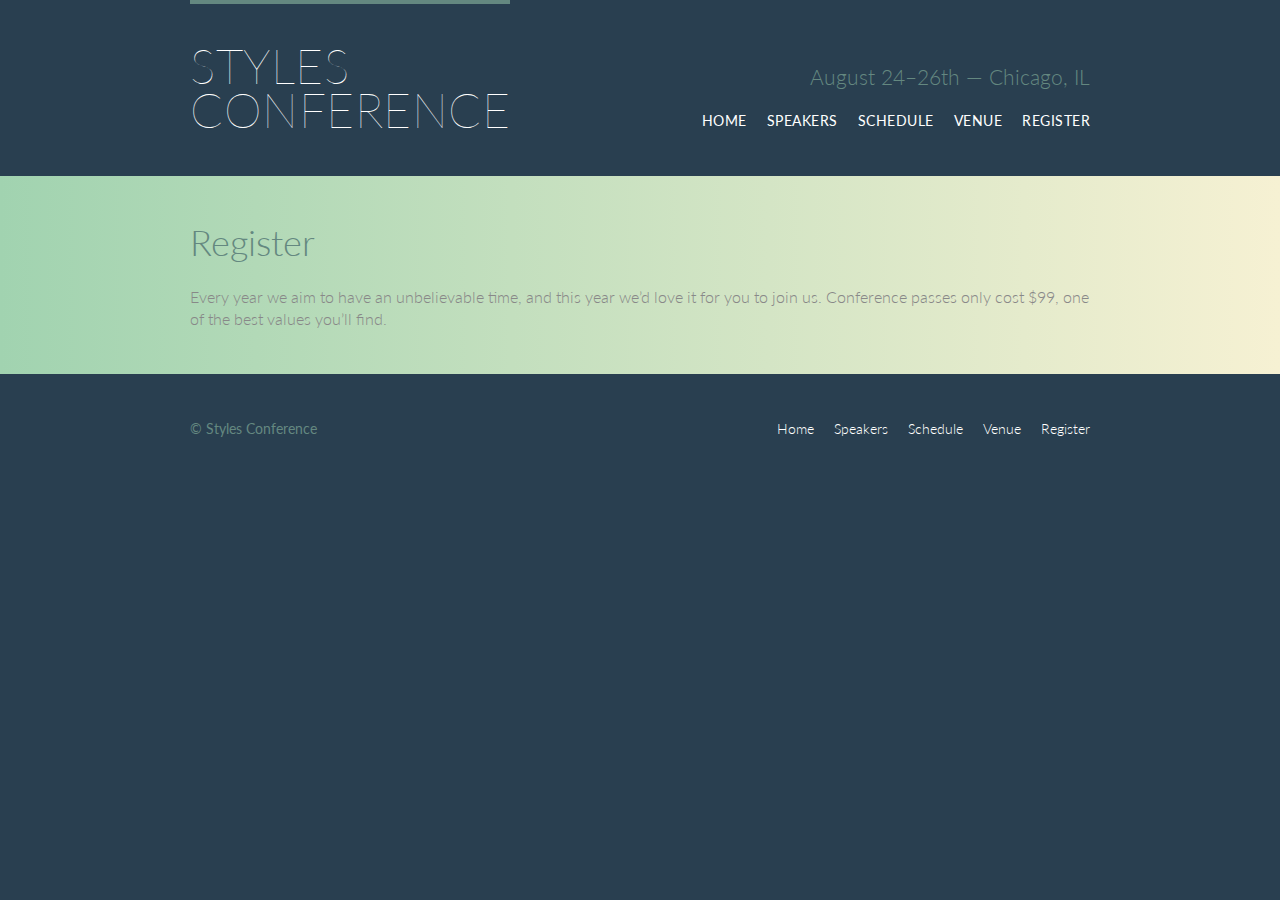
==== register.html @ b400020d "Making Backup" ====
<!DOCTYPE html>
<html lang="en">

  <head>
    <meta charset="utf-8">
    <title>Speakers - Styles Conference</title>
    <link rel="stylesheet" href="style.css">
    <link rel="stylesheet" href="http://fonts.googleapis.com/css?family=Lato:100,300,400">
  </head>

  <body>

    <!-- Header -->

    <header class="primary-header container group">

      <h1 class="logo">
        <a href="index.html">Styles <br> Conference</a>
      </h1>

      <h3 class="tagline">August 24&ndash;26th &mdash; Chicago, IL</h3>

      <nav class="nav primary-nav">
        <ul>
          <li><a href="index.html">Home</a></li><!--
          --><li><a href="speakers.html">Speakers</a></li><!--
          --><li><a href="schedule.html">Schedule</a></li><!--
          --><li><a href="venue.html">Venue</a></li><!--
          --><li><a href="register.html">Register</a></li>
        </ul>
  </nav>

    </header>

    <!-- Lead -->

    <section class="row-alt">
      <div class="lead container">

        <h1>Register</h1>

      <p>Every year we aim to have an unbelievable time, and this year we&#8217;d love it for you to join us. Conference passes only cost $99, one of the best values you&#8217;ll find.</p>

      </div>
    </section>

    <!-- Footer -->

    <footer class="primary-footer container group">

      <small>&copy; Styles Conference</small>

      <nav class="nav">
        <ul>
          <li><a href="index.html">Home</a></li><!--
          --><li><a href="speakers.html">Speakers</a></li><!--
          --><li><a href="schedule.html">Schedule</a></li><!--
          --><li><a href="venue.html">Venue</a></li><!--
          --><li><a href="register.html">Register</a></li>
        </ul>
</nav>

    </footer>

  </body>
</html>
---- style.css ----
/* http://meyerweb.com/eric/tools/css/reset/
   v2.0 | 20110126
   License: none (public domain)
*/

html, body, div, span, applet, object, iframe,
h1, h2, h3, h4, h5, h6, p, blockquote, pre,
a, abbr, acronym, address, big, cite, code,
del, dfn, em, img, ins, kbd, q, s, samp,
small, strike, strong, sub, sup, tt, var,
b, u, i, center,
dl, dt, dd, ol, ul, li,
fieldset, form, label, legend,
table, caption, tbody, tfoot, thead, tr, th, td,
article, aside, canvas, details, embed,
figure, figcaption, footer, header, hgroup,
menu, nav, output, ruby, section, summary,
time, mark, audio, video {
  margin: 0;
  padding: 0;
  border: 0;
  font-size: 100%;
  font: inherit;
  vertical-align: baseline;
}
/* HTML5 display-role reset for older browsers */
article, aside, details, figcaption, figure,
footer, header, hgroup, menu, nav, section {
  display: block;
}
body {
  line-height: 1;
}
ol, ul {
  list-style: none;
}
blockquote, q {
  quotes: none;
}
blockquote:before, blockquote:after,
q:before, q:after {
  content: '';
  content: none;
}
table {
  border-collapse: collapse;
  border-spacing: 0;
}

/*
  ========================================
  Custom styles
  ========================================
*/

body {
  background: #293f50;
  color: #888;
  font: 300 16px/22px "Lato", "Open Sans", "Helvetica Neue", Helvetica, Arial, sans-serif;
}

/*
  ========================================
  Grid
  ========================================
*/

*,
*:before,
*:after {
  -webkit-box-sizing: border-box;
     -moz-box-sizing: border-box;
          box-sizing: border-box;
}
.container,
.grid {
  margin: 0 auto;
  width: 960px;
}
.container {
  padding-left: 30px;
  padding-right: 30px;
}
.grid,
.col-1-3,
.col-2-3 {
  padding-left: 15px;
  padding-right: 15px;
}
.col-1-3,
.col-2-3  {
  display: inline-block;
  vertical-align: top;
}
.col-1-3 {
  width: 33.33%;
}
.col-2-3 {
  width: 66.66%;
}

/*
  ========================================
  Clearfix
  ========================================
*/

.group:before,
.group:after {
  content: "";
  display: table;
}
.group:after {
  clear: both;
}
.group {
  clear: both;
  *zoom: 1;
}

/*
  ========================================
  Rows
  ========================================
*/

.row,
.row-alt {
  min-width: 960px;
}

.row {
  background: #fff;
  padding: 66px 0 44px 0;
}

.row-alt {
  background: #cbe2c1;
  background: -webkit-linear-gradient(to right, #a1d3b0, #f6f1d3);
  background: -moz-linear-gradient(to right, #a1d3b0, #f6f1d3);
  background: linear-gradient(to right, #a1d3b0, #f6f1d3);
  padding: 44px 0 22px 0;
}

/*
  ========================================
  Typography
  ========================================
*/

h1, h2, h3, h4 {
  color: #648880;
}
h1, h3, h4, h5, p {
  margin-bottom: 22px;
}
h1 {
  font-size: 36px;
  line-height: 44px;
}
h2 {
  font-size: 24px;
  line-height: 44px;
}
h3 {
  font-size: 21px;
}
h4 {
  font-size: 18px;
}
h5 {
  color: #a9b2b9;
  font-size: 14px;
  font-weight: 400;
  text-transform: uppercase;
}
strong {
  font-weight: 400;
}
cite,
em {
  font-style: italic;
}

/*
  ========================================
  Links
  ========================================
*/

a {
  color: #648880;
  text-decoration: none;
}
a:hover {
  color: #a9b2b9;
}
p a {
  border-bottom: 1px solid #dfe2e5;
}

/*
  ========================================
  Buttons
  ========================================
*/

.btn {
  border-radius: 5px;
  color: #fff;
  cursor: pointer;
  display: inline-block;
  font-weight: 400;
  letter-spacing: .5px;
  margin: 0;
  text-transform: uppercase;
}
.btn-alt {
  border: 1px solid #fff;
  padding: 10px 30px;
}

.btn-alt:hover {
  background: #fff;
  color: #648880;
}

/*
  ========================================
  Primary header
  ========================================
*/

.logo {
  border-top: 4px solid #648880;
  float: left;
  font-size: 48px;
  font-weight: 100;
  letter-spacing: .5px;
  line-height: 44px;
  padding: 40px 0 22px 0;
  text-transform: uppercase;
}
.tagline {
  margin: 66px 0 22px 0;
  text-align: right;
}
.primary-nav {
  font-size: 14px;
  font-weight: 400;
  letter-spacing: .5px;
  text-transform: uppercase;
}

.primary-header a,
.primary-footer a {
  color: #fff;
}
.primary-header a:hover,
.primary-footer a:hover {
  color: #648880;
}

/*
  ========================================
  Primary footer
  ========================================
*/

.primary-footer {
  color: #648880;
  font-size: 14px;
  padding-bottom: 44px;
  padding-top: 44px;
}
.primary-footer small {
  float: left;
  font-weight: 400;
}

/*
  ========================================
  Navigation
  ========================================
*/

.nav {
  text-align: right;
}

.nav li {
  display: inline-block;
  margin: 0 10px;
  vertical-align: top;
}
.nav li:last-child {
  margin-right: 0;
}

/*
  ========================================
  Home
  ========================================
*/

.hero {
  color: #fff;
  line-height: 44px;
  padding: 22px 80px 66px 80px;
  text-align: center;
}
.hero h2 {
  font-size: 36px;
}
.hero p {
  font-size: 24px;
  font-weight: 100;
}
.teaser a:hover h3 {
  color: #a9b2b9;
}
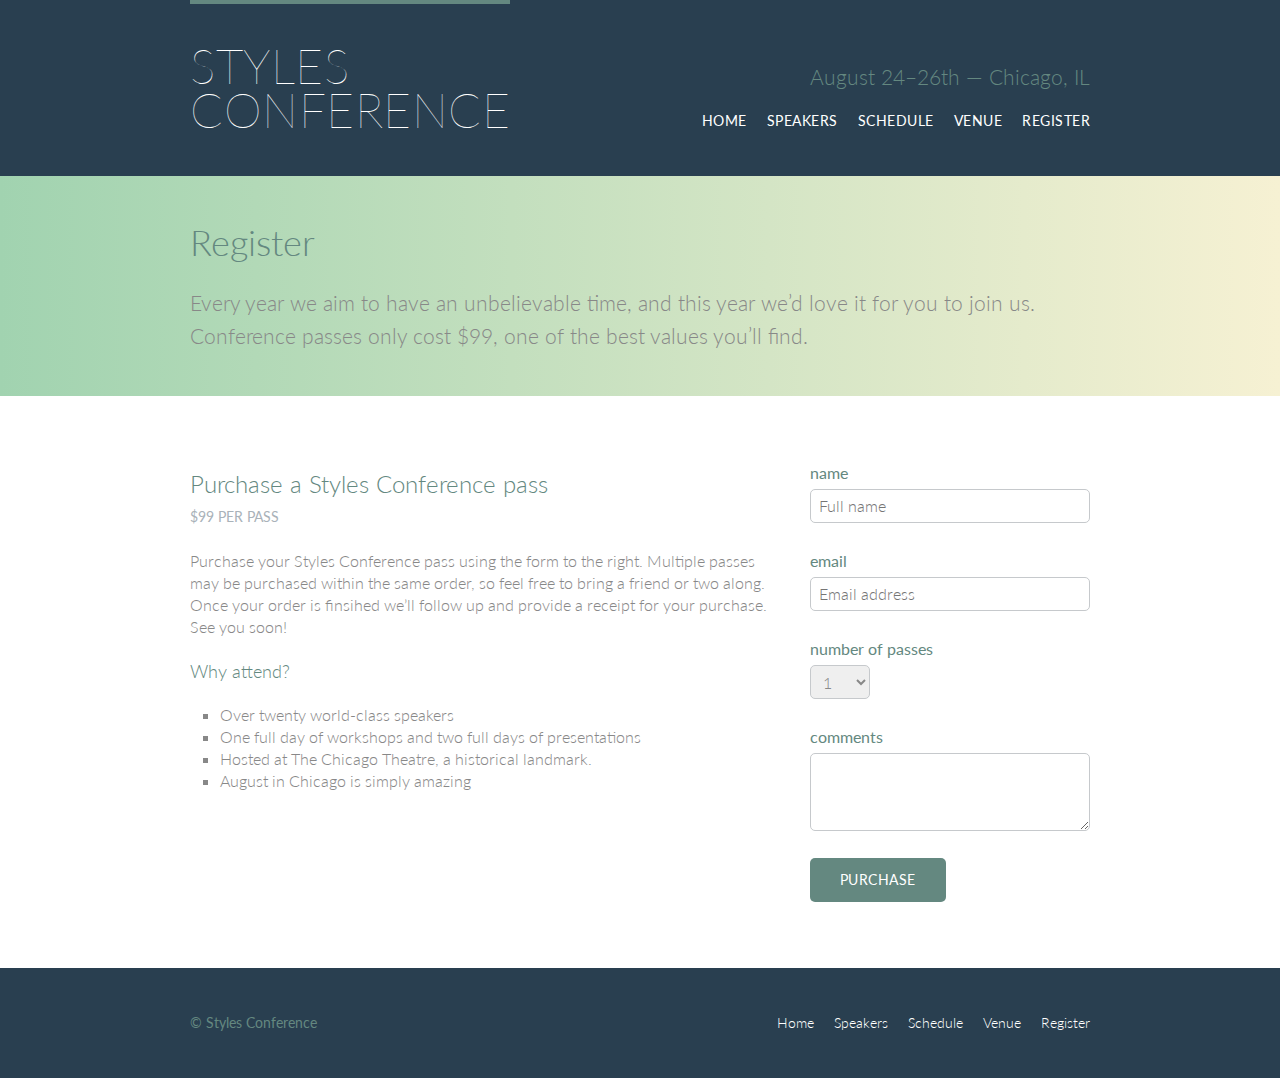
==== commit 486f7781: "Finished pages and finalized design" ====
--- a/register.html
+++ b/register.html
@@ -3,7 +3,7 @@
 
   <head>
     <meta charset="utf-8">
-    <title>Speakers - Styles Conference</title>
+    <title>Register - Styles Conference</title>
     <link rel="stylesheet" href="style.css">
     <link rel="stylesheet" href="http://fonts.googleapis.com/css?family=Lato:100,300,400">
   </head>
@@ -44,6 +44,59 @@
       </div>
     </section>
 
+    <!-- Main content -->
+    <section class="row">
+      <div class="grid">
+
+    <!-- Details -->
+
+        <section class="col-2-3">
+          <h2> Purchase a Styles Conference pass </h2>
+          <h5> $99 per pass </h5>
+
+          <p> Purchase your Styles Conference pass using the form to the right. Multiple passes may be purchased within the same order, so feel free to bring a friend or two along. Once your order is finsihed we&#8217;ll follow up and provide a receipt for your purchase. See you soon! </p>
+          <h4> Why attend? </h4>
+          <ul class="why-attend">
+            <li> Over twenty world-class speakers </li>
+            <li> One full day of workshops and two full days of presentations </li>
+            <li> Hosted at The Chicago Theatre, a historical landmark.</li>
+            <li> August in Chicago is simply amazing </li>
+          </ul>
+        </section><!-- Registration Form
+        <--><form action="#" method="post" class="col-1-3">
+            <fieldset class="register-group">
+              <label>
+                name
+                <input type="text" name="name" placeholder="Full name" required>
+              </label>
+
+              <label>
+                email
+                <input type="email" name="email" placeholder="Email address" required>
+              </label>
+
+              <label>
+                number of passes
+                <select name="quantity" required>
+                  <option value="1" selected> 1 </option>
+                  <option value="2"> 2 </option>
+                  <option value="3"> 3 </option>
+                  <option value="4"> 4 </option>
+                  <option value="5"> 5 </option>
+                </select>
+              </label>
+
+              <label>
+                comments
+                <textarea name="comments"></textarea>
+              </label>
+            </fieldset>
+            <input class="btn btn-default" type="submit" name="submit" value="Purchase">
+
+          </form>
+      </div>
+    </section>
+
     <!-- Footer -->
 
     <footer class="primary-footer container group">
@@ -58,7 +111,7 @@
           --><li><a href="venue.html">Venue</a></li><!--
           --><li><a href="register.html">Register</a></li>
         </ul>
-</nav>
+    </nav>
 
     </footer>
 
--- a/style.css
+++ b/style.css
@@ -182,6 +182,18 @@
   font-style: italic;
 }
 
+Leads
+========================================
+*/
+.lead {
+text-align: center;
+}
+.lead p {
+font-size: 21px;
+line-height: 33px;
+}
+/*
+
 /*
   ========================================
   Links
@@ -223,6 +235,17 @@
 .btn-alt:hover {
   background: #fff;
   color: #648880;
+}
+
+.btn-default {
+  border: 0;
+  background: #648880;
+  padding: 11px 30px;
+  font-size: 14px;
+}
+
+.btn-default:hover {
+  background: #77a198;
 }
 
 /*
@@ -319,3 +342,169 @@
 .teaser a:hover h3 {
   color: #a9b2b9;
 }
+
+.teaser img {
+  border-radius: 5px;
+  display: block;
+  margin-bottom: 22px;
+  max-width: 100%
+}
+
+/*
+  ========================================
+  Register
+  ========================================
+*/
+
+.why-attend {
+  list-style: square;
+  margin: 0 0 22px 30px;
+}
+
+form {
+  margin-bottom: 22px;
+}
+
+input,
+select,
+textarea {
+  font: 300 16px/22px "Lato", "Open Sans", "Helvetica Neue", Helvetica, Arial, sans-serif;
+}
+
+.register-group label {
+  color: #648880;
+  cursor: pointer;
+  font-weight: 400;
+}
+
+.register-group input,
+.register-group select,
+.register-group textarea {
+  border: 1px solid #c6c9cc;
+  border-radius: 5px;
+  color: #888;
+  display: block;
+  margin: 5px 0 27px 0;
+  padding: 5px 8px;
+}
+
+.register-group input,
+.register-group textarea {
+  width: 100%;
+}
+
+.register-group select {
+  height: 34px;
+  width: 60px;
+}
+
+.register-group textarea {
+  height: 78px;
+}
+
+
+/*
+  ========================================
+  Speakers
+  ========================================
+*/
+.speaker {
+  margin-bottom: 44px;
+}
+.speaker-info {
+  border: 1px solid #dfe2e5;
+  border-radius: 5px;
+  margin-top: 88px;
+  padding-bottom: 22px;
+  text-align: center;
+}
+.speaker-info img {
+  border-radius: 50%;
+  height: 130px;
+  margin: -66px 0 22px 0;
+  vertical-align: top;
+}
+
+/*
+  ========================================
+  Schedule
+  ========================================
+*/
+table {
+margin-bottom: 44px;
+width: 100%;
+}
+table:last-child {
+margin-bottom: 0;
+}
+
+th,
+td {
+  padding-bottom: 22px;
+  vertical-align: top;
+}
+th {
+  padding-right: 45px;
+  text-align: right;
+  width: 20%;
+}
+td {
+  width: 40%;
+}
+
+thead {
+  line-height: 44px;
+}
+thead th {
+  color: #648880;
+  font-size: 24px;
+}
+
+tbody th {
+  color: #a9b2b9;
+  font-size: 14px;
+  font-weight: 400;
+  padding-top: 22px;
+  text-transform: uppercase;
+}
+
+tbody td {
+  border-top: 1px solid #dfe2e5;
+  padding-top: 21px;
+}
+tbody td:first-of-type {
+  padding-right: 15px;
+}
+tbody td:last-of-type {
+  padding-left: 15px;
+}
+tbody td:only-of-type {
+  padding-left: 0;
+  padding-right: 0;
+}
+
+table a {
+  color: #888;
+}
+table h4 {
+  margin-bottom: 0;
+}
+
+.schedule-offset {
+  color: #a9b2b9;
+}
+
+/*
+  ========================================
+  Venue
+  ========================================
+*/
+.venue-theatre {
+  margin-bottom: 66px;
+}
+.venue-hotel {
+  margin-bottom: 22px;
+}
+.venue-map {
+  height: 264px;
+}
